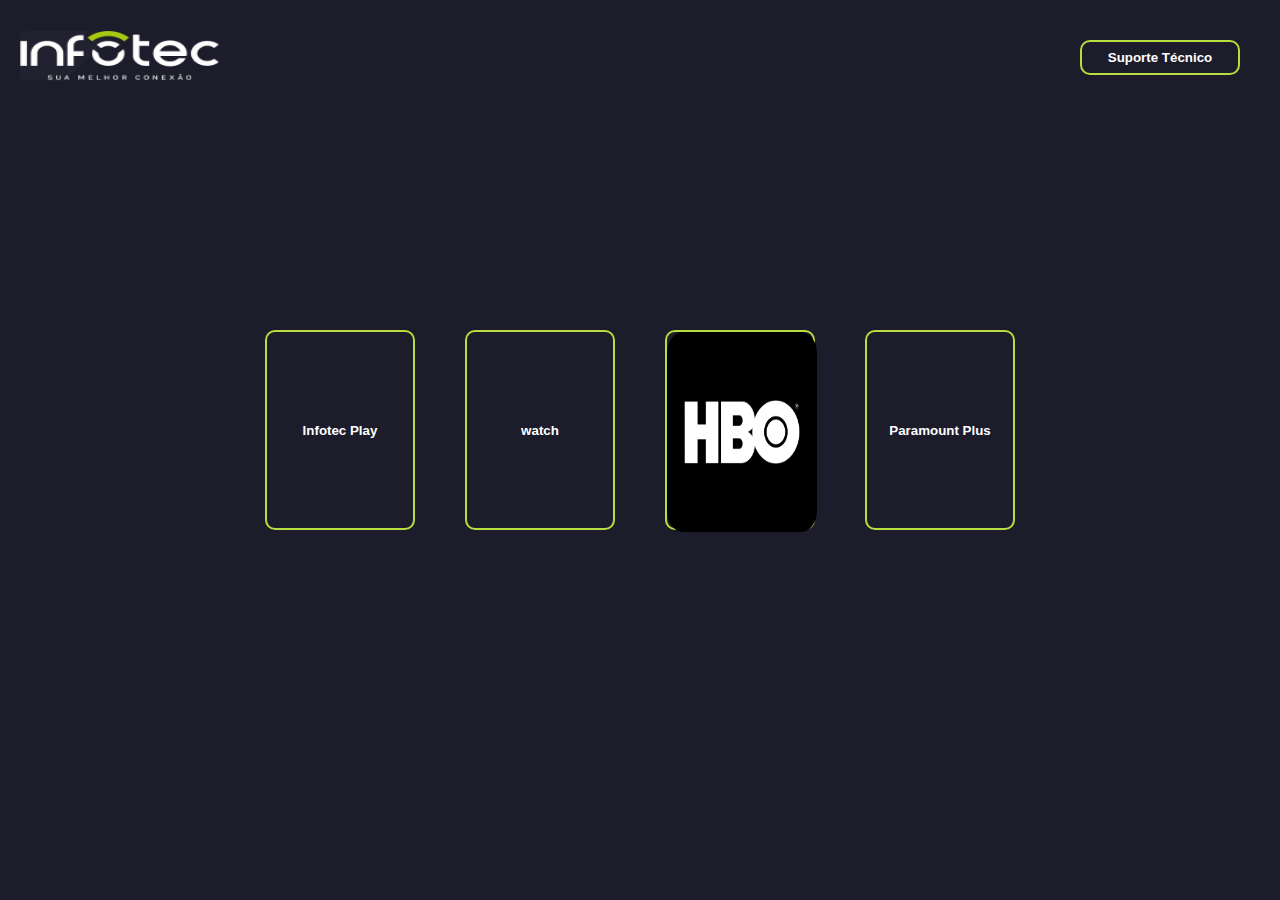
==== index.html @ 95f08587 "Style" ====
<!DOCTYPE html>
<html lang="pt-BR">
<head>
    <meta charset="UTF-8">
    <meta name="viewport" content="width=device-width, initial-scale=1.0">
    <link rel="preconnect" href="https://fonts.googleapis.com">
    <link rel="preconnect" href="https://fonts.gstatic.com" crossorigin>
    <link href="https://fonts.googleapis.com/css2?family=Alumni+Sans+Inline+One&family=Roboto+Mono:wght@300&family=Roboto:ital,wght@0,100;0,300;0,400;1,100;1,400;1,700&family=Titillium+Web:ital,wght@0,200;0,300;1,200&display=swap" rel="stylesheet">
    <link rel="shortcut icon" href="image/favicon.png" type="image/x-icon">
    <link rel="stylesheet" href="index.css">
    <title>INFOTEC</title>
</head>
<body>
    <header>
        <div class="logo">
            <div class="logoHerader">
                <a href=""><img src="image/logo_infotec.png" ></a>
            </div>
            <div class="btnContrato">
                <button class="btn" id="btnContrato">
                    Suporte Técnico
                </button>
            </div>
        </div>
    </header>
    <div class="popUp"> <!--PopUp-->
        <dialog> 
           
            <button id="close" onclick="btnClose()">Fechar</button>
        </dialog>
    </div>
    <section class="principal">
        <button class="btn" id="infotecplay" onclick="infoPlay()">Infotec Play</button>
        <button class="btn" id="whatch"> watch</button>
        <button class="btn"  ><img src="image/hbo.png" id="hbo"></button>
        <button class="btn" id="paramount">Paramount Plus</button>
    </section>

    
    

    <script src="index.js"></script>
</body>
</html>
---- index.css ----
:root{
    --Roxo-Escuro:#1c1c2b;
    --Verde-Claro:#b6de3e;
    --Verde-Escuro:#73ad34;
    --Branco:#ffffff;

}

*{
    margin: 0;
    padding: 0;
}

body{
    font-family: 'Roboto', sans-serif;
    background-color: var(--Roxo-Escuro);
    
}

/*Alterações no cabeçalho*/

img{ /*Logo infotec */
    width: 200px;
    height: 50px;
}

.logo, 
.btnContrato{
    display: flex;
    flex-direction: row;
    align-items: center;

    margin: 20px;
}

.logo{

    justify-content: space-between;
    /* padding: 0 10%; 0 para o top e button e o 10% tando para esquerda ou direita */
}

/*CSS Do PopUp*/

dialog{
    width: 500px;
    height: 250px;

    margin: 0 auto;
    border-radius: 10px;
    background-color: red;
}



/* Alterações nos botões */

.principal {

    width: 100vw;
    height: 70vh;
    display: flex;
    flex-direction: row;
    justify-content: center;
    align-items: center;
    gap: 50px;
}

#btnContrato{
    width: 160px;
    height: 35px;
}

.btn{
    width: 150px;
    height: 200px;
    font-weight: bold;

    border: 2px solid var(--Verde-Claro);
    border-radius: 10px;

    background-color: var(--Roxo-Escuro);
    color: var(--Branco);
}

.btn:hover{
    border: 2px solid var(--Verde-Escuro);
    background-color: var(--Branco);
    color: var(--Roxo-Escuro);
}

#hbo{
    width: 150px;
    height: 200px;
}
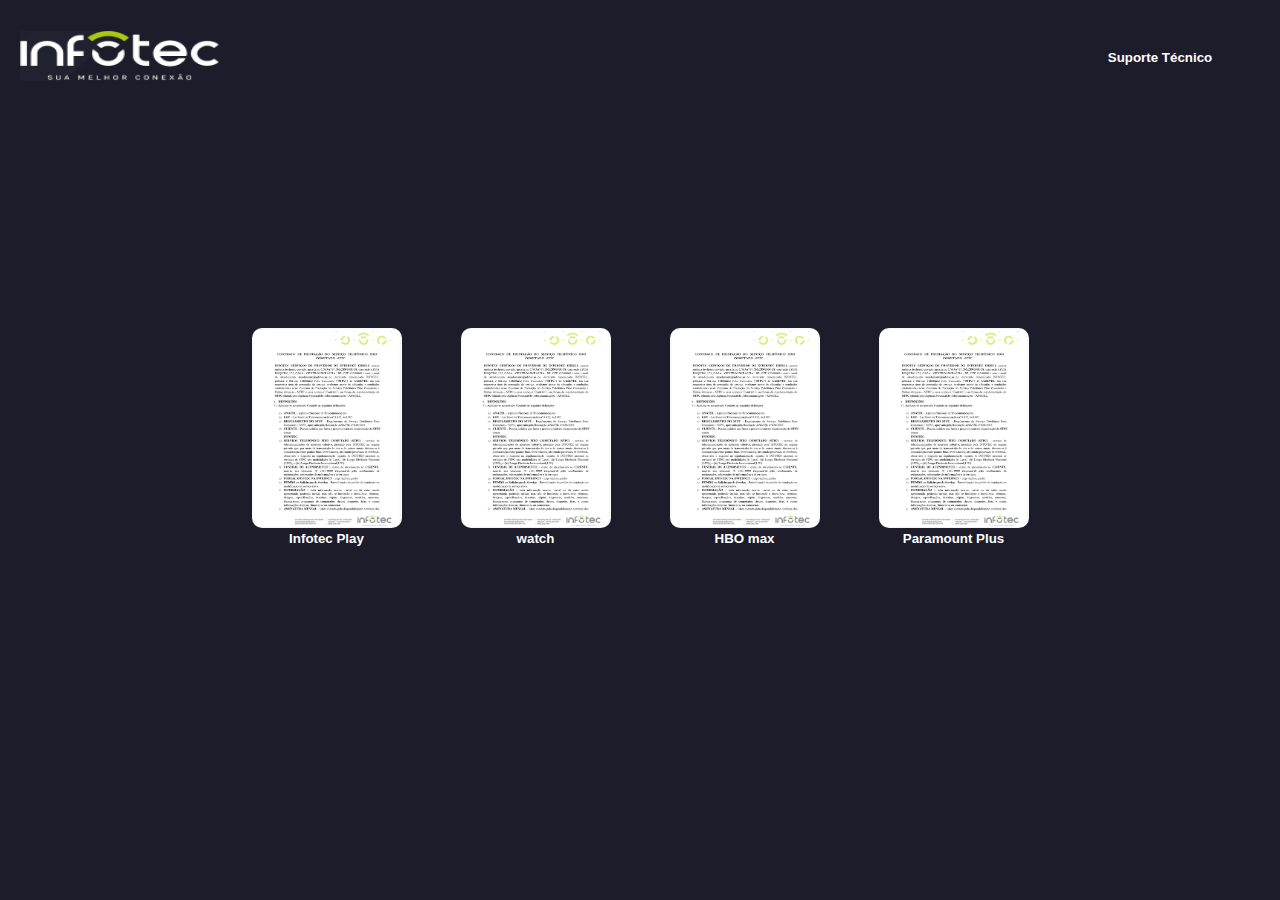
==== commit 1f6c1cbb: "style" ====
--- a/index.html
+++ b/index.html
@@ -30,10 +30,10 @@
         </dialog>
     </div>
     <section class="principal">
-        <button class="btn" id="infotecplay" onclick="infoPlay()">Infotec Play</button>
-        <button class="btn" id="whatch"> watch</button>
-        <button class="btn"  ><img src="image/hbo.png" id="hbo"></button>
-        <button class="btn" id="paramount">Paramount Plus</button>
+        <button class="btn" id="infotecplay" onclick="infoPlay()"><img src="image/imagem_contrato.jpeg" id="imagemContrato" >Infotec Play</button>
+        <button class="btn" id="whatch"><img src="image/imagem_contrato.jpeg" id="imagemContrato"> watch</button>
+        <button class="btn" id="hbo" ><img src="image/imagem_contrato.jpeg" id="imagemContrato">HBO max</button>
+        <button class="btn" id="paramount"><img src="image/imagem_contrato.jpeg" id="imagemContrato">Paramount Plus</button>
     </section>
 
     
--- a/index.css
+++ b/index.css
@@ -70,13 +70,26 @@
     height: 35px;
 }
 
-.btn{
+#imagemContrato{
     width: 150px;
     height: 200px;
+    border-radius: 10px;
+}
+
+#imagemContrato:hover{
+
+    background-color: var(--Branco);
+    color: var(--Roxo-Escuro);
+}
+
+
+.btn{
+    width: 159px;
+    height: 205px;
     font-weight: bold;
 
-    border: 2px solid var(--Verde-Claro);
     border-radius: 10px;
+    border: none;
 
     background-color: var(--Roxo-Escuro);
     color: var(--Branco);
@@ -88,7 +101,3 @@
     color: var(--Roxo-Escuro);
 }
 
-#hbo{
-    width: 150px;
-    height: 200px;
-}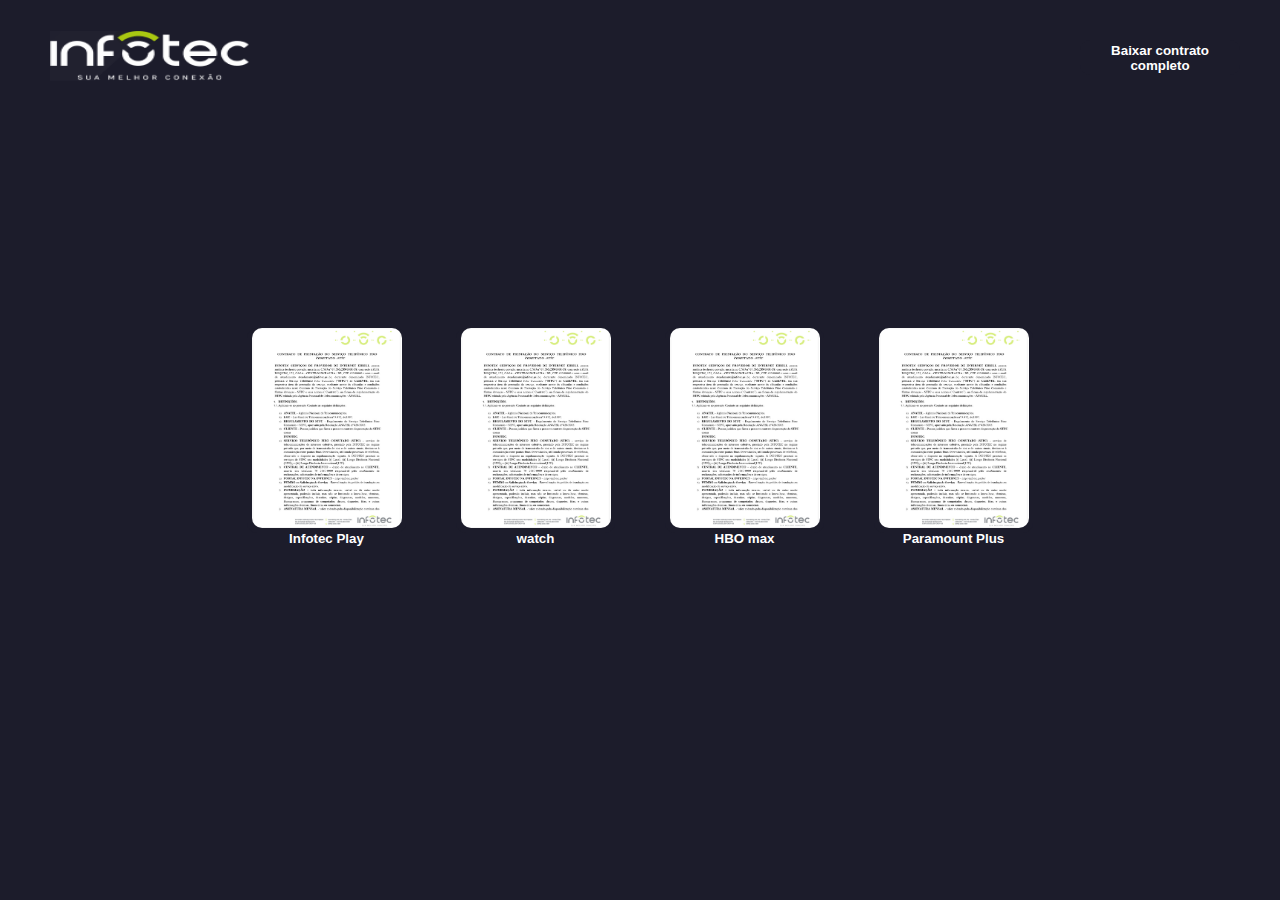
==== commit b0034bec: "style" ====
--- a/index.html
+++ b/index.html
@@ -14,11 +14,11 @@
     <header>
         <div class="logo">
             <div class="logoHerader">
-                <a href=""><img src="image/logo_infotec.png" ></a>
+                <a href="https://infotec.psi.br/tv/" target="_blank"><img src="image/logo_infotec.png" ></a>
             </div>
             <div class="btnContrato">
                 <button class="btn" id="btnContrato">
-                    Suporte Técnico
+                    Baixar contrato completo 
                 </button>
             </div>
         </div>
@@ -30,7 +30,7 @@
         </dialog>
     </div>
     <section class="principal">
-        <button class="btn" id="infotecplay" onclick="infoPlay()"><img src="image/imagem_contrato.jpeg" id="imagemContrato" >Infotec Play</button>
+        <button class="btn" id="infotecplay" onclick="infoPlay()"><img src="image/imagem_contrato.jpeg" id="imagemContrato">Infotec Play</button>
         <button class="btn" id="whatch"><img src="image/imagem_contrato.jpeg" id="imagemContrato"> watch</button>
         <button class="btn" id="hbo" ><img src="image/imagem_contrato.jpeg" id="imagemContrato">HBO max</button>
         <button class="btn" id="paramount"><img src="image/imagem_contrato.jpeg" id="imagemContrato">Paramount Plus</button>
--- a/index.css
+++ b/index.css
@@ -37,6 +37,7 @@
 
     justify-content: space-between;
     /* padding: 0 10%; 0 para o top e button e o 10% tando para esquerda ou direita */
+    margin-left: 50px;
 }
 
 /*CSS Do PopUp*/
@@ -101,3 +102,17 @@
     color: var(--Roxo-Escuro);
 }
 
+/*Versão mobile*/
+
+@media screen and (max-width: 600px) {
+
+    img{ /*Logo infotec */
+        width: 125px;
+        height: 45px;
+    }
+
+    .principal{
+        display: grid;
+    }
+    
+}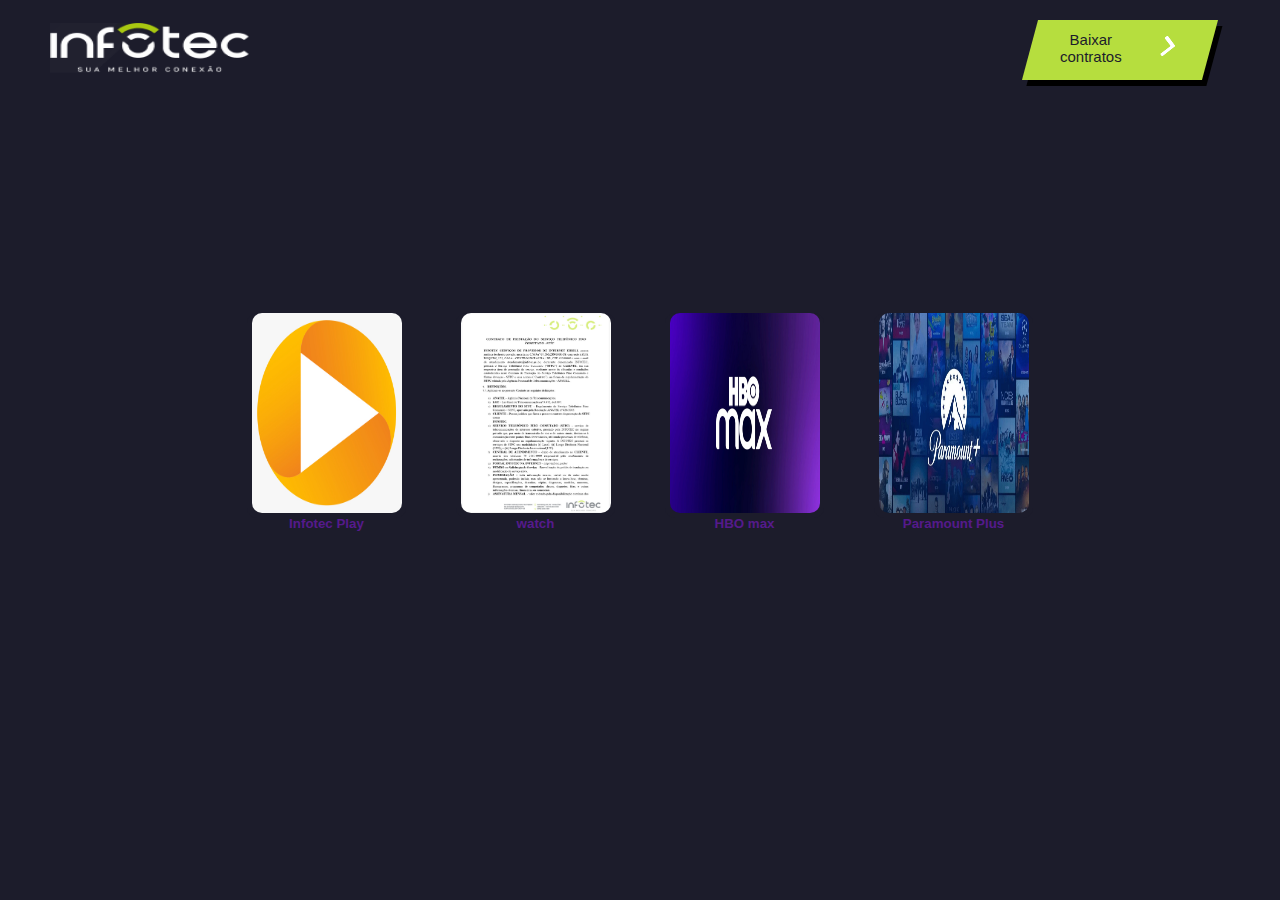
==== commit e91e0b97: "style" ====
--- a/index.html
+++ b/index.html
@@ -16,11 +16,25 @@
             <div class="logoHerader">
                 <a href="https://infotec.psi.br/tv/" target="_blank"><img src="image/logo_infotec.png" ></a>
             </div>
-            <div class="btnContrato">
-                <button class="btn" id="btnContrato">
-                    Baixar contrato completo 
+            <button class="cta">
+                <span class="span">Baixar  <br>  contratos</span>
+                <span class="second">
+                  <svg width="50px" height="20px" viewBox="0 0 66 43" version="1.1" xmlns="http://www.w3.org/2000/svg" xmlns:xlink="http://www.w3.org/1999/xlink">
+                    <g id="arrow" stroke="none" stroke-width="1" fill="none" fill-rule="evenodd">
+                      <path class="one" d="M40.1543933,3.89485454 L43.9763149,0.139296592 C44.1708311,-0.0518420739 44.4826329,-0.0518571125 44.6771675,0.139262789 L65.6916134,20.7848311 C66.0855801,21.1718824 66.0911863,21.8050225 65.704135,22.1989893 C65.7000188,22.2031791 65.6958657,22.2073326 65.6916762,22.2114492 L44.677098,42.8607841 C44.4825957,43.0519059 44.1708242,43.0519358 43.9762853,42.8608513 L40.1545186,39.1069479 C39.9575152,38.9134427 39.9546793,38.5968729 40.1481845,38.3998695 C40.1502893,38.3977268 40.1524132,38.395603 40.1545562,38.3934985 L56.9937789,21.8567812 C57.1908028,21.6632968 57.193672,21.3467273 57.0001876,21.1497035 C56.9980647,21.1475418 56.9959223,21.1453995 56.9937605,21.1432767 L40.1545208,4.60825197 C39.9574869,4.41477773 39.9546013,4.09820839 40.1480756,3.90117456 C40.1501626,3.89904911 40.1522686,3.89694235 40.1543933,3.89485454 Z" fill="#FFFFFF"></path>
+                      <path class="two" d="M20.1543933,3.89485454 L23.9763149,0.139296592 C24.1708311,-0.0518420739 24.4826329,-0.0518571125 24.6771675,0.139262789 L45.6916134,20.7848311 C46.0855801,21.1718824 46.0911863,21.8050225 45.704135,22.1989893 C45.7000188,22.2031791 45.6958657,22.2073326 45.6916762,22.2114492 L24.677098,42.8607841 C24.4825957,43.0519059 24.1708242,43.0519358 23.9762853,42.8608513 L20.1545186,39.1069479 C19.9575152,38.9134427 19.9546793,38.5968729 20.1481845,38.3998695 C20.1502893,38.3977268 20.1524132,38.395603 20.1545562,38.3934985 L36.9937789,21.8567812 C37.1908028,21.6632968 37.193672,21.3467273 37.0001876,21.1497035 C36.9980647,21.1475418 36.9959223,21.1453995 36.9937605,21.1432767 L20.1545208,4.60825197 C19.9574869,4.41477773 19.9546013,4.09820839 20.1480756,3.90117456 C20.1501626,3.89904911 20.1522686,3.89694235 20.1543933,3.89485454 Z" fill="#FFFFFF"></path>
+                      <path class="three" d="M0.154393339,3.89485454 L3.97631488,0.139296592 C4.17083111,-0.0518420739 4.48263286,-0.0518571125 4.67716753,0.139262789 L25.6916134,20.7848311 C26.0855801,21.1718824 26.0911863,21.8050225 25.704135,22.1989893 C25.7000188,22.2031791 25.6958657,22.2073326 25.6916762,22.2114492 L4.67709797,42.8607841 C4.48259567,43.0519059 4.17082418,43.0519358 3.97628526,42.8608513 L0.154518591,39.1069479 C-0.0424848215,38.9134427 -0.0453206733,38.5968729 0.148184538,38.3998695 C0.150289256,38.3977268 0.152413239,38.395603 0.154556228,38.3934985 L16.9937789,21.8567812 C17.1908028,21.6632968 17.193672,21.3467273 17.0001876,21.1497035 C16.9980647,21.1475418 16.9959223,21.1453995 16.9937605,21.1432767 L0.15452076,4.60825197 C-0.0425130651,4.41477773 -0.0453986756,4.09820839 0.148075568,3.90117456 C0.150162624,3.89904911 0.152268631,3.89694235 0.154393339,3.89485454 Z" fill="#FFFFFF"></path>
+                    </g>
+                  </svg>
+                </span> 
+            </button>
+
+          <!--  <div class="btnContrato">
+                <button  id="btnContrato">
+                    <a id="btnContrato" href="contrato_infotec.pdf" target="_blank">Baixar contrato completo </a>
                 </button>
             </div>
+            -->
         </div>
     </header>
     <div class="popUp"> <!--PopUp-->
@@ -30,10 +44,10 @@
         </dialog>
     </div>
     <section class="principal">
-        <button class="btn" id="infotecplay" onclick="infoPlay()"><img src="image/imagem_contrato.jpeg" id="imagemContrato">Infotec Play</button>
-        <button class="btn" id="whatch"><img src="image/imagem_contrato.jpeg" id="imagemContrato"> watch</button>
-        <button class="btn" id="hbo" ><img src="image/imagem_contrato.jpeg" id="imagemContrato">HBO max</button>
-        <button class="btn" id="paramount"><img src="image/imagem_contrato.jpeg" id="imagemContrato">Paramount Plus</button>
+        <button class="btn" id="infotecplay" onclick="infoPlay()"><img src="image/infotecplay.jpeg" id="imagemContrato"><a href="">Infotec Play</a></button>
+        <button class="btn" id="whatch"><img src="image/imagem_contrato.jpeg" id="imagemContrato"> <a href="">watch</a></button>
+        <button class="btn" id="hbo" ><img src="image/hbomax.jpeg" id="imagemContrato"><a href="">HBO max</a></button>
+        <button class="btn" id="paramount"><img src="image/paramountplus.jpeg" id="imagemContrato"><a href="">Paramount Plus</a></button>
     </section>
 
     
--- a/index.css
+++ b/index.css
@@ -1,7 +1,7 @@
 :root{
     --Roxo-Escuro:#1c1c2b;
     --Verde-Claro:#b6de3e;
-    --Verde-Escuro:#73ad34;
+    --Verde-Escuro:#558028;
     --Branco:#ffffff;
 
 }
@@ -66,15 +66,15 @@
     gap: 50px;
 }
 
-#btnContrato{
-    width: 160px;
-    height: 35px;
+a{
+    text-decoration: none;
 }
 
 #imagemContrato{
     width: 150px;
     height: 200px;
     border-radius: 10px;
+    
 }
 
 #imagemContrato:hover{
@@ -94,13 +94,36 @@
 
     background-color: var(--Roxo-Escuro);
     color: var(--Branco);
+
+    transition: transform 1s;
+    transform: translatex(5) scale(1.1)
 }
 
 .btn:hover{
-    border: 2px solid var(--Verde-Escuro);
+    
+    background-color: var(--Verde-Claro);
+    color: var(--Roxo-Escuro);
+
+    transform: translateX(6px) scale(1.2);    
+}
+
+#btnContrato{
+    width: 160px;
+    height: 35px;
+
+    text-decoration: none;
     background-color: var(--Branco);
     color: var(--Roxo-Escuro);
-}
+    border-radius: 10px;
+    border: none;
+}
+
+#btnContrato:hover{
+    background-color: var(--Verde-Claro);
+    color: var(--Branco);
+}
+
+
 
 /*Versão mobile*/
 
@@ -113,6 +136,90 @@
 
     .principal{
         display: grid;
-    }
-    
+        margin-top: 60px;
+    }
+    
+}
+
+.cta {
+    width: 180px;
+    height: 60px;
+    display: flex;
+    padding: 11px 30px;
+    margin-right: 50px;
+    text-decoration: none;
+    font-size: 15px;
+    color: var(--Roxo-Escuro);
+    background: var(--Verde-Claro);
+    transition: 1s;
+    box-shadow: 6px 6px 0 black;
+    transform: skewX(-15deg);
+    border: none;
+}
+  
+.cta:focus {
+    outline: none;
+}
+  
+.cta:hover {
+    transition: 0.5s;
+    box-shadow: 10px 10px 0 var(--Verde-Escuro);
+}
+  
+.cta .second {
+    transition: 0.5s;
+    margin-right: 0px;
+}
+  
+.cta:hover  .second {
+    transition: 0.5s;
+    margin-right: 45px;
+}
+  
+.span {
+    transform: skewX(15deg)
+}
+  
+.second {
+    margin-left: 30px;
+    position: relative;
+    top: 12%;
+}
+  
+.one {
+    transition: 0.4s;
+    transform: translateX(-60%);
+}
+  
+.two {
+    transition: 0.5s;
+    transform: translateX(-30%);
+}
+  
+.cta:hover .three {
+    animation: color_anim 1s infinite 0.2s;
+}
+  
+.cta:hover .one {
+    transform: translateX(0%);
+    animation: color_anim 1s infinite 0.6s;
+}
+  
+.cta:hover .two {
+    transform: translateX(0%);
+    animation: color_anim 1s infinite 0.4s;
+}
+  
+@keyframes color_anim {
+    0% {
+      fill: var(--Roxo-Escuro);
+    }
+  
+    50% {
+      fill: var(--Verde-Claro);
+    }
+  
+    100% {
+      fill: var(--Verde-Escuro);
+    }
 }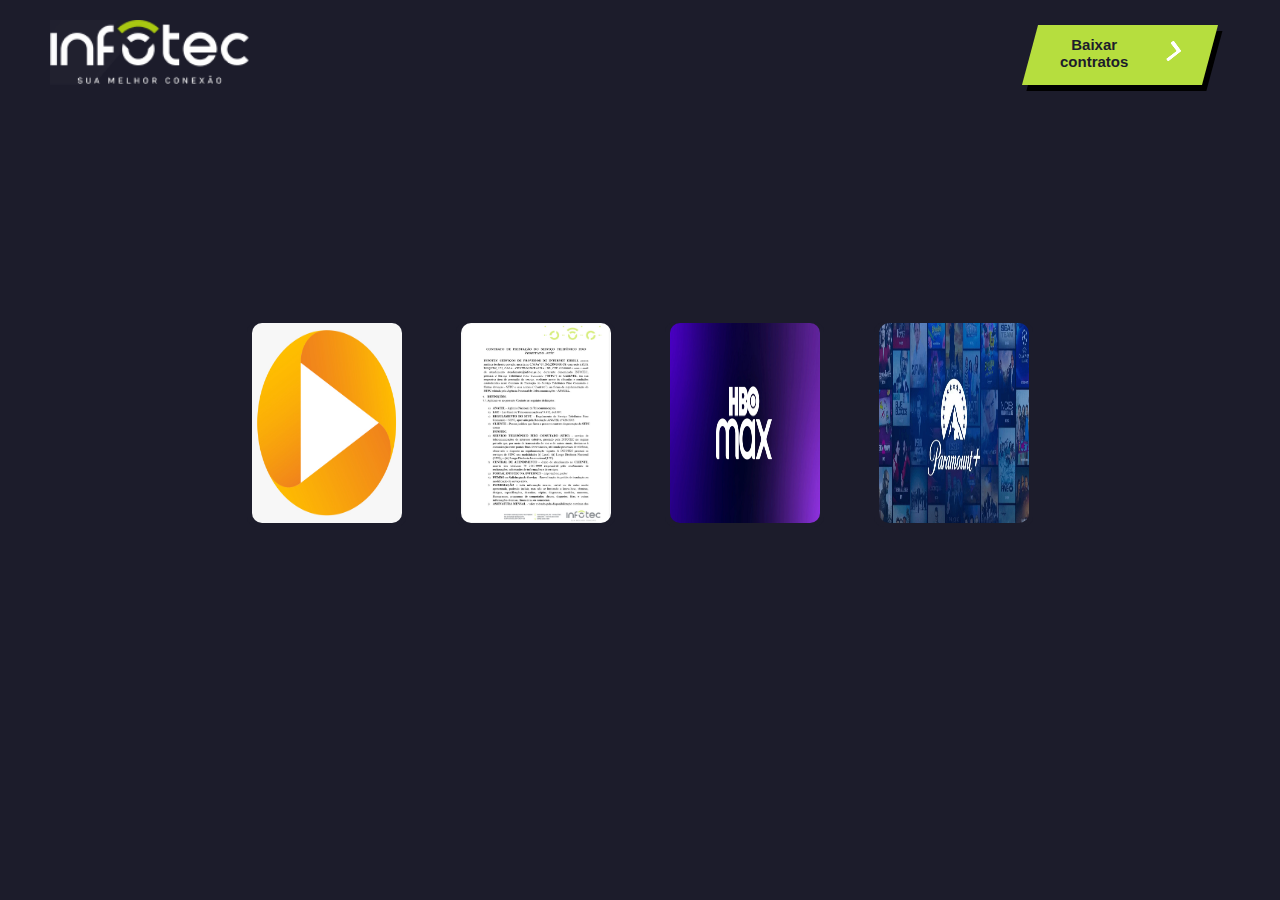
==== commit 1f5ec239: "Teste" ====
--- a/index.html
+++ b/index.html
@@ -28,13 +28,6 @@
                   </svg>
                 </span> 
             </button>
-
-          <!--  <div class="btnContrato">
-                <button  id="btnContrato">
-                    <a id="btnContrato" href="contrato_infotec.pdf" target="_blank">Baixar contrato completo </a>
-                </button>
-            </div>
-            -->
         </div>
     </header>
     <div class="popUp"> <!--PopUp-->
@@ -44,10 +37,10 @@
         </dialog>
     </div>
     <section class="principal">
-        <button class="btn" id="infotecplay" onclick="infoPlay()"><img src="image/infotecplay.jpeg" id="imagemContrato"><a href="">Infotec Play</a></button>
-        <button class="btn" id="whatch"><img src="image/imagem_contrato.jpeg" id="imagemContrato"> <a href="">watch</a></button>
-        <button class="btn" id="hbo" ><img src="image/hbomax.jpeg" id="imagemContrato"><a href="">HBO max</a></button>
-        <button class="btn" id="paramount"><img src="image/paramountplus.jpeg" id="imagemContrato"><a href="">Paramount Plus</a></button>
+        <button class="btn" id="infotecplay" onclick="infoPlay()"><img src="image/infotecplay.jpeg" id="imagemContrato"><a href=""></a></button>
+        <button class="btn" id="whatch"><img src="image/imagem_contrato.jpeg" id="imagemContrato"> <a href=""></a></button>
+        <button class="btn" id="hbo" ><img src="image/hbomax.jpeg" id="imagemContrato"><a href=""></a></button>
+        <button class="btn" id="paramount"><img src="image/paramountplus.jpeg" id="imagemContrato"><a href=""></a></button>
     </section>
 
     
--- a/index.css
+++ b/index.css
@@ -21,11 +21,9 @@
 
 img{ /*Logo infotec */
     width: 200px;
-    height: 50px;
-}
-
-.logo, 
-.btnContrato{
+}
+
+.logo{
     display: flex;
     flex-direction: row;
     align-items: center;
@@ -107,43 +105,11 @@
     transform: translateX(6px) scale(1.2);    
 }
 
-#btnContrato{
-    width: 160px;
-    height: 35px;
-
-    text-decoration: none;
-    background-color: var(--Branco);
-    color: var(--Roxo-Escuro);
-    border-radius: 10px;
-    border: none;
-}
-
-#btnContrato:hover{
-    background-color: var(--Verde-Claro);
-    color: var(--Branco);
-}
-
-
-
-/*Versão mobile*/
-
-@media screen and (max-width: 600px) {
-
-    img{ /*Logo infotec */
-        width: 125px;
-        height: 45px;
-    }
-
-    .principal{
-        display: grid;
-        margin-top: 60px;
-    }
-    
-}
-
+/*Botão do contrato completo*/
 .cta {
     width: 180px;
     height: 60px;
+    font-weight: bold;
     display: flex;
     padding: 11px 30px;
     margin-right: 50px;
@@ -222,4 +188,23 @@
     100% {
       fill: var(--Verde-Escuro);
     }
-}+}
+
+/*Versão mobile*/
+
+@media screen and (max-width: 600px) {
+
+    img{ /*Logo infotec */
+        width: 125px;
+        height: 45px;
+    }
+
+    .principal{
+        display: grid;
+        margin-top: 60px;
+    }
+
+    .cta{
+        margin-left: 30px;
+    }
+}
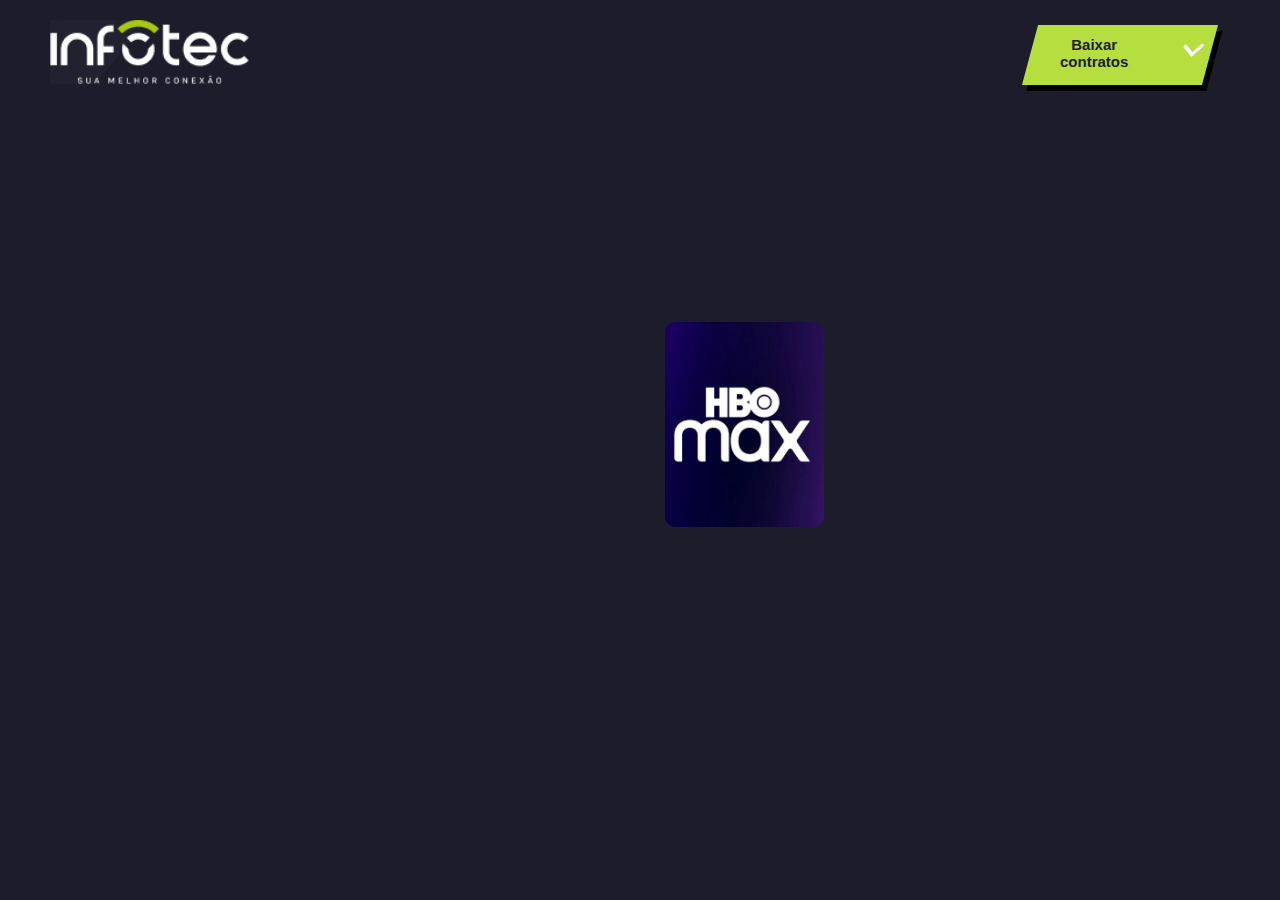
==== commit 1c30ac78: "style" ====
--- a/index.html
+++ b/index.html
@@ -37,10 +37,18 @@
         </dialog>
     </div>
     <section class="principal">
-        <button class="btn" id="infotecplay" onclick="infoPlay()"><img src="image/infotecplay.jpeg" id="imagemContrato"><a href=""></a></button>
-        <button class="btn" id="whatch"><img src="image/imagem_contrato.jpeg" id="imagemContrato"> <a href=""></a></button>
-        <button class="btn" id="hbo" ><img src="image/hbomax.jpeg" id="imagemContrato"><a href=""></a></button>
-        <button class="btn" id="paramount"><img src="image/paramountplus.jpeg" id="imagemContrato"><a href=""></a></button>
+        <button class="btn" id="infotecplay" onclick="infoPlay()">
+            <a href=""></a>
+        </button>
+        <button class="btn" id="whatch">
+           <a href=""></a>
+        </button>
+        <button class="btn" id="hbo" >
+            <a href=""></a>
+        </button>
+        <button class="btn" id="paramount">
+           <a href=""></a>
+        </button>
     </section>
 
     
--- a/index.css
+++ b/index.css
@@ -66,13 +66,24 @@
 
 a{
     text-decoration: none;
-}
-
+    position: relative;
+    top: -50%;
+    text-align: center;
+    color: red;
+}
 #imagemContrato{
     width: 150px;
     height: 200px;
     border-radius: 10px;
-    
+
+}
+
+#hbo{
+    
+    background-image: url(image/hbomax.jpeg);
+    background-repeat: no-repeat;
+    background-position: center;
+    background-size: cover;
 }
 
 #imagemContrato:hover{
@@ -143,18 +154,21 @@
 }
   
 .span {
-    transform: skewX(15deg)
+    transform: skewX(15deg);
 }
   
 .second {
     margin-left: 30px;
     position: relative;
     top: 12%;
+    transform: rotate(87deg);
+    
 }
   
 .one {
     transition: 0.4s;
     transform: translateX(-60%);
+    
 }
   
 .two {
